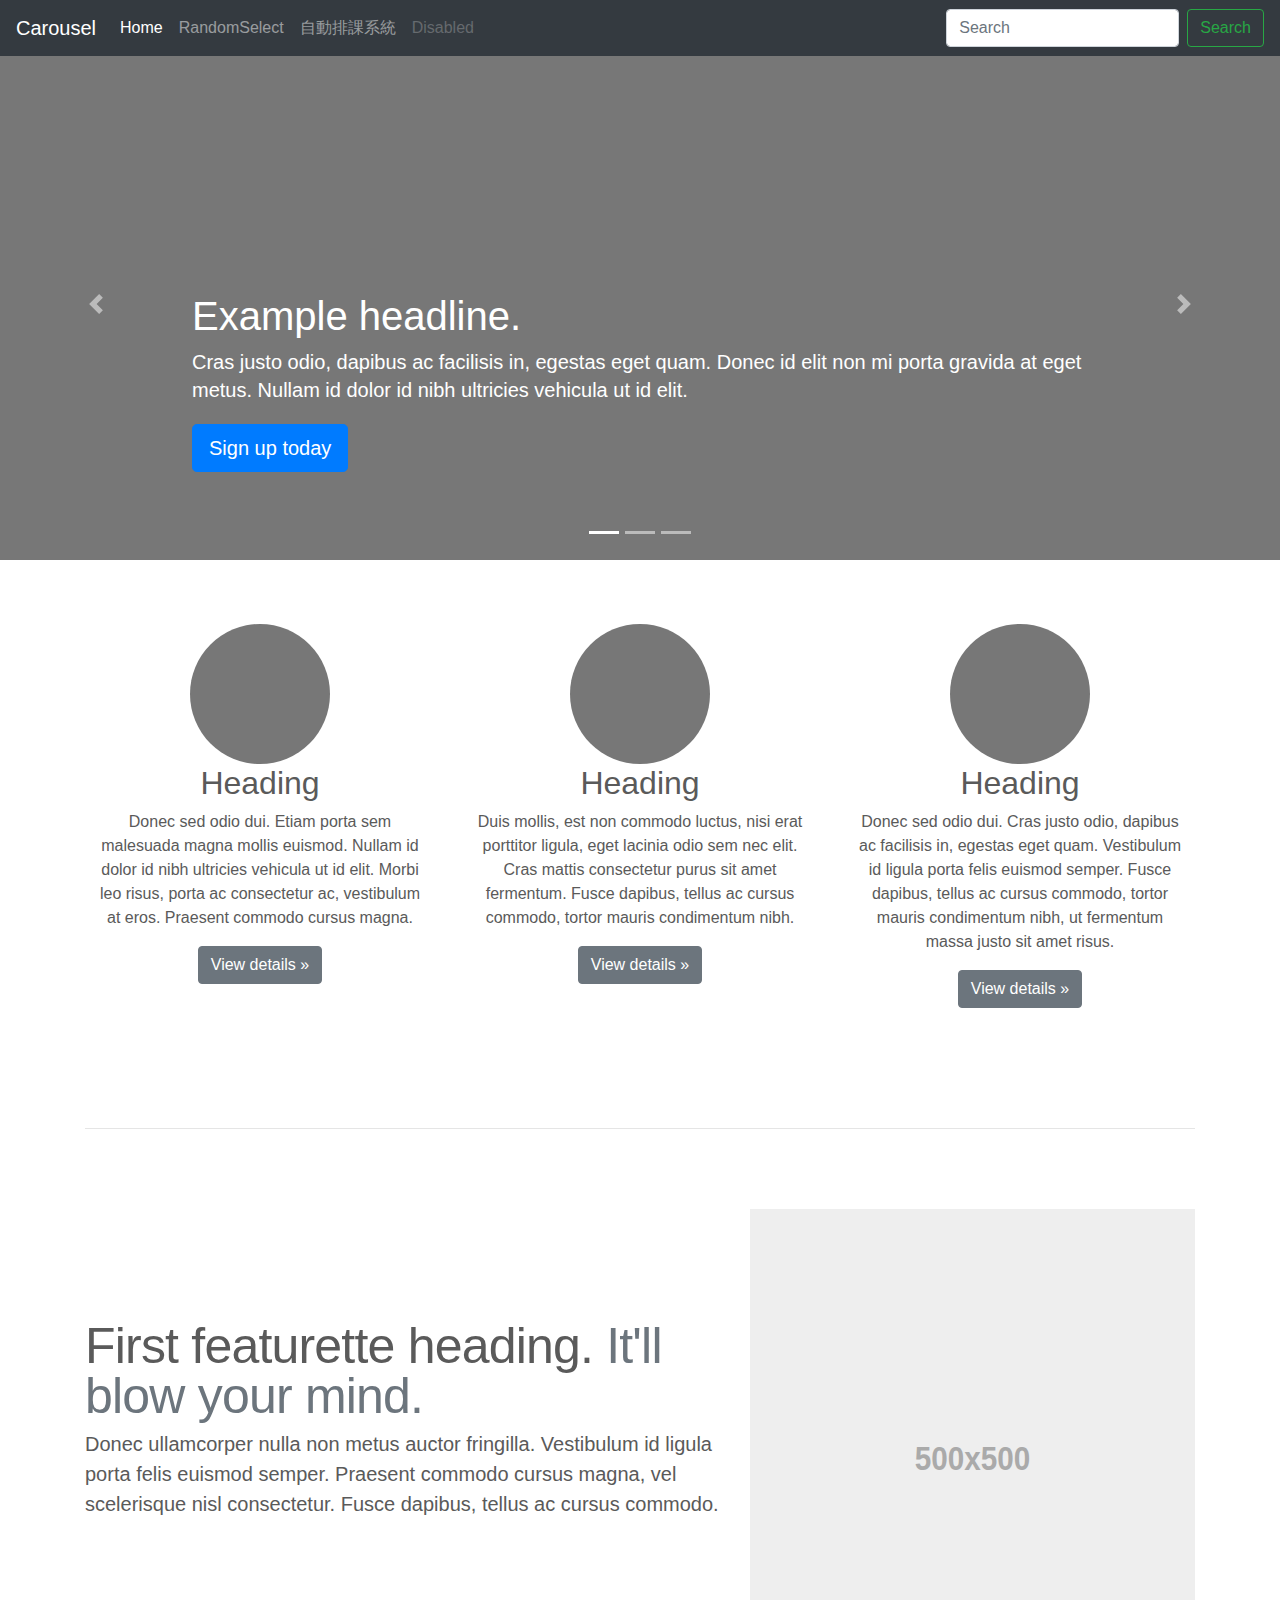
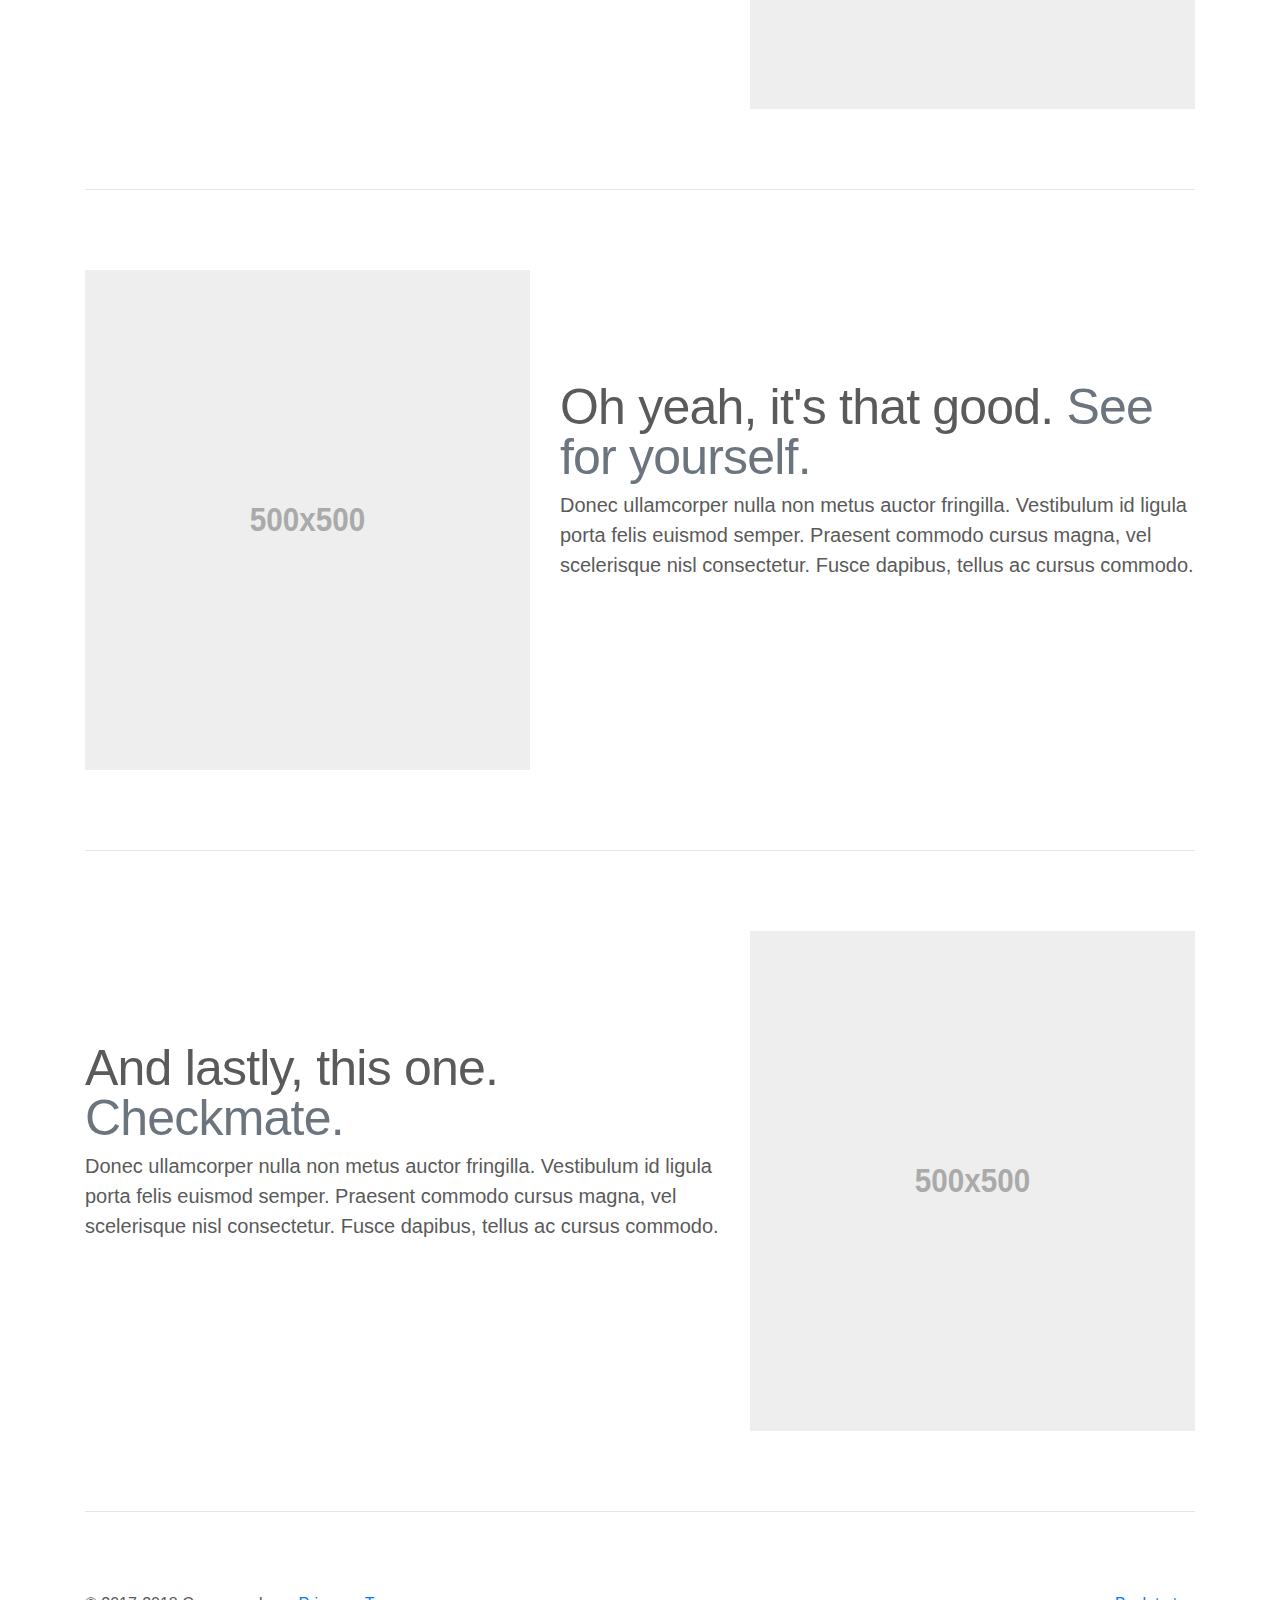
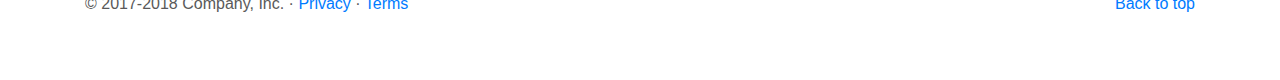
==== index.html @ 917a2b64 "First commit" ====
<!doctype html>
<html lang="en">
  <head>
    <meta charset="utf-8">
    <meta name="viewport" content="width=device-width, initial-scale=1, shrink-to-fit=no">
    <meta name="description" content="">
    <meta name="author" content="">
    <link rel="icon" href="favicon.ico">

    <title>Carousel Template for Bootstrap</title>

    <!-- Bootstrap core CSS -->
    <link href="dist/css/bootstrap.min.css" rel="stylesheet">

    <!-- Custom styles for this template -->
    <link href="carousel.css" rel="stylesheet">
  </head>
  <body>

    <header>
      <nav class="navbar navbar-expand-md navbar-dark fixed-top bg-dark">
        <a class="navbar-brand" href="#">Carousel</a>
        <button class="navbar-toggler" type="button" data-toggle="collapse" data-target="#navbarCollapse" aria-controls="navbarCollapse" aria-expanded="false" aria-label="Toggle navigation">
          <span class="navbar-toggler-icon"></span>
        </button>
        <div class="collapse navbar-collapse" id="navbarCollapse">
          <ul class="navbar-nav mr-auto">
            <li class="nav-item active">
              <a class="nav-link" href="#">Home <span class="sr-only">(current)</span></a>
            </li>
            <li class="nav-item">
              <a class="nav-link" href="RandomSelect.html">RandomSelect</a>
            </li>
            <li class="nav-item">
              <a class="nav-link" href="autoArrangeSystem.html">自動排課系統</a>
            </li>
            <li class="nav-item">
              <a class="nav-link disabled" href="#">Disabled</a>
            </li>
          </ul>
          <form class="form-inline mt-2 mt-md-0">
            <input class="form-control mr-sm-2" type="text" placeholder="Search" aria-label="Search">
            <button class="btn btn-outline-success my-2 my-sm-0" type="submit">Search</button>
          </form>
        </div>
      </nav>
    </header>

    <main role="main">

      <div id="myCarousel" class="carousel slide" data-ride="carousel">
        <ol class="carousel-indicators">
          <li data-target="#myCarousel" data-slide-to="0" class="active"></li>
          <li data-target="#myCarousel" data-slide-to="1"></li>
          <li data-target="#myCarousel" data-slide-to="2"></li>
        </ol>
        <div class="carousel-inner">
          <div class="carousel-item active">
            <img class="first-slide" src="[data-uri]" alt="First slide">
            <div class="container">
              <div class="carousel-caption text-left">
                <h1>Example headline.</h1>
                <p>Cras justo odio, dapibus ac facilisis in, egestas eget quam. Donec id elit non mi porta gravida at eget metus. Nullam id dolor id nibh ultricies vehicula ut id elit.</p>
                <p><a class="btn btn-lg btn-primary" href="#" role="button">Sign up today</a></p>
              </div>
            </div>
          </div>
          <div class="carousel-item">
            <img class="second-slide" src="[data-uri]" alt="Second slide">
            <div class="container">
              <div class="carousel-caption">
                <h1>Another example headline.</h1>
                <p>Cras justo odio, dapibus ac facilisis in, egestas eget quam. Donec id elit non mi porta gravida at eget metus. Nullam id dolor id nibh ultricies vehicula ut id elit.</p>
                <p><a class="btn btn-lg btn-primary" href="#" role="button">Learn more</a></p>
              </div>
            </div>
          </div>
          <div class="carousel-item">
            <img class="third-slide" src="[data-uri]" alt="Third slide">
            <div class="container">
              <div class="carousel-caption text-right">
                <h1>One more for good measure.</h1>
                <p>Cras justo odio, dapibus ac facilisis in, egestas eget quam. Donec id elit non mi porta gravida at eget metus. Nullam id dolor id nibh ultricies vehicula ut id elit.</p>
                <p><a class="btn btn-lg btn-primary" href="#" role="button">Browse gallery</a></p>
              </div>
            </div>
          </div>
        </div>
        <a class="carousel-control-prev" href="#myCarousel" role="button" data-slide="prev">
          <span class="carousel-control-prev-icon" aria-hidden="true"></span>
          <span class="sr-only">Previous</span>
        </a>
        <a class="carousel-control-next" href="#myCarousel" role="button" data-slide="next">
          <span class="carousel-control-next-icon" aria-hidden="true"></span>
          <span class="sr-only">Next</span>
        </a>
      </div>


      <!-- Marketing messaging and featurettes
      ================================================== -->
      <!-- Wrap the rest of the page in another container to center all the content. -->

      <div class="container marketing">

        <!-- Three columns of text below the carousel -->
        <div class="row">
          <div class="col-lg-4">
            <img class="rounded-circle" src="[data-uri]" alt="Generic placeholder image" width="140" height="140">
            <h2>Heading</h2>
            <p>Donec sed odio dui. Etiam porta sem malesuada magna mollis euismod. Nullam id dolor id nibh ultricies vehicula ut id elit. Morbi leo risus, porta ac consectetur ac, vestibulum at eros. Praesent commodo cursus magna.</p>
            <p><a class="btn btn-secondary" href="#" role="button">View details &raquo;</a></p>
          </div><!-- /.col-lg-4 -->
          <div class="col-lg-4">
            <img class="rounded-circle" src="[data-uri]" alt="Generic placeholder image" width="140" height="140">
            <h2>Heading</h2>
            <p>Duis mollis, est non commodo luctus, nisi erat porttitor ligula, eget lacinia odio sem nec elit. Cras mattis consectetur purus sit amet fermentum. Fusce dapibus, tellus ac cursus commodo, tortor mauris condimentum nibh.</p>
            <p><a class="btn btn-secondary" href="#" role="button">View details &raquo;</a></p>
          </div><!-- /.col-lg-4 -->
          <div class="col-lg-4">
            <img class="rounded-circle" src="[data-uri]" alt="Generic placeholder image" width="140" height="140">
            <h2>Heading</h2>
            <p>Donec sed odio dui. Cras justo odio, dapibus ac facilisis in, egestas eget quam. Vestibulum id ligula porta felis euismod semper. Fusce dapibus, tellus ac cursus commodo, tortor mauris condimentum nibh, ut fermentum massa justo sit amet risus.</p>
            <p><a class="btn btn-secondary" href="#" role="button">View details &raquo;</a></p>
          </div><!-- /.col-lg-4 -->
        </div><!-- /.row -->


        <!-- START THE FEATURETTES -->

        <hr class="featurette-divider">

        <div class="row featurette">
          <div class="col-md-7">
            <h2 class="featurette-heading">First featurette heading. <span class="text-muted">It'll blow your mind.</span></h2>
            <p class="lead">Donec ullamcorper nulla non metus auctor fringilla. Vestibulum id ligula porta felis euismod semper. Praesent commodo cursus magna, vel scelerisque nisl consectetur. Fusce dapibus, tellus ac cursus commodo.</p>
          </div>
          <div class="col-md-5">
            <img class="featurette-image img-fluid mx-auto" data-src="holder.js/500x500/auto" alt="Generic placeholder image">
          </div>
        </div>

        <hr class="featurette-divider">

        <div class="row featurette">
          <div class="col-md-7 order-md-2">
            <h2 class="featurette-heading">Oh yeah, it's that good. <span class="text-muted">See for yourself.</span></h2>
            <p class="lead">Donec ullamcorper nulla non metus auctor fringilla. Vestibulum id ligula porta felis euismod semper. Praesent commodo cursus magna, vel scelerisque nisl consectetur. Fusce dapibus, tellus ac cursus commodo.</p>
          </div>
          <div class="col-md-5 order-md-1">
            <img class="featurette-image img-fluid mx-auto" data-src="holder.js/500x500/auto" alt="Generic placeholder image">
          </div>
        </div>

        <hr class="featurette-divider">

        <div class="row featurette">
          <div class="col-md-7">
            <h2 class="featurette-heading">And lastly, this one. <span class="text-muted">Checkmate.</span></h2>
            <p class="lead">Donec ullamcorper nulla non metus auctor fringilla. Vestibulum id ligula porta felis euismod semper. Praesent commodo cursus magna, vel scelerisque nisl consectetur. Fusce dapibus, tellus ac cursus commodo.</p>
          </div>
          <div class="col-md-5">
            <img class="featurette-image img-fluid mx-auto" data-src="holder.js/500x500/auto" alt="Generic placeholder image">
          </div>
        </div>

        <hr class="featurette-divider">

        <!-- /END THE FEATURETTES -->

      </div><!-- /.container -->


      <!-- FOOTER -->
      <footer class="container">
        <p class="float-right"><a href="#">Back to top</a></p>
        <p>&copy; 2017-2018 Company, Inc. &middot; <a href="#">Privacy</a> &middot; <a href="#">Terms</a></p>
      </footer>
    </main>

    <!-- Bootstrap core JavaScript
    ================================================== -->
    <!-- Placed at the end of the document so the pages load faster -->
    <script src="https://code.jquery.com/jquery-3.3.1.slim.min.js" integrity="sha384-q8i/X+965DzO0rT7abK41JStQIAqVgRVzpbzo5smXKp4YfRvH+8abtTE1Pi6jizo" crossorigin="anonymous"></script>
    <script>window.jQuery || document.write('<script src="assets/js/vendor/jquery-slim.min.js"><\/script>')</script>
    <script src="assets/js/vendor/popper.min.js"></script>
    <script src="dist/js/bootstrap.min.js"></script>
    <!-- Just to make our placeholder images work. Don't actually copy the next line! -->
    <script src="assets/js/vendor/holder.min.js"></script>
  </body>
</html>
---- carousel.css ----
/* GLOBAL STYLES
-------------------------------------------------- */
/* Padding below the footer and lighter body text */

body {
  padding-top: 3rem;
  padding-bottom: 3rem;
  color: #5a5a5a;
}


/* CUSTOMIZE THE CAROUSEL
-------------------------------------------------- */

/* Carousel base class */
.carousel {
  margin-bottom: 4rem;
}
/* Since positioning the image, we need to help out the caption */
.carousel-caption {
  bottom: 3rem;
  z-index: 10;
}

/* Declare heights because of positioning of img element */
.carousel-item {
  height: 32rem;
  background-color: #777;
}
.carousel-item > img {
  position: absolute;
  top: 0;
  left: 0;
  min-width: 100%;
  height: 32rem;
}


/* MARKETING CONTENT
-------------------------------------------------- */

/* Center align the text within the three columns below the carousel */
.marketing .col-lg-4 {
  margin-bottom: 1.5rem;
  text-align: center;
}
.marketing h2 {
  font-weight: 400;
}
.marketing .col-lg-4 p {
  margin-right: .75rem;
  margin-left: .75rem;
}


/* Featurettes
------------------------- */

.featurette-divider {
  margin: 5rem 0; /* Space out the Bootstrap <hr> more */
}

/* Thin out the marketing headings */
.featurette-heading {
  font-weight: 300;
  line-height: 1;
  letter-spacing: -.05rem;
}


/* RESPONSIVE CSS
-------------------------------------------------- */

@media (min-width: 40em) {
  /* Bump up size of carousel content */
  .carousel-caption p {
    margin-bottom: 1.25rem;
    font-size: 1.25rem;
    line-height: 1.4;
  }

  .featurette-heading {
    font-size: 50px;
  }
}

@media (min-width: 62em) {
  .featurette-heading {
    margin-top: 7rem;
  }
}
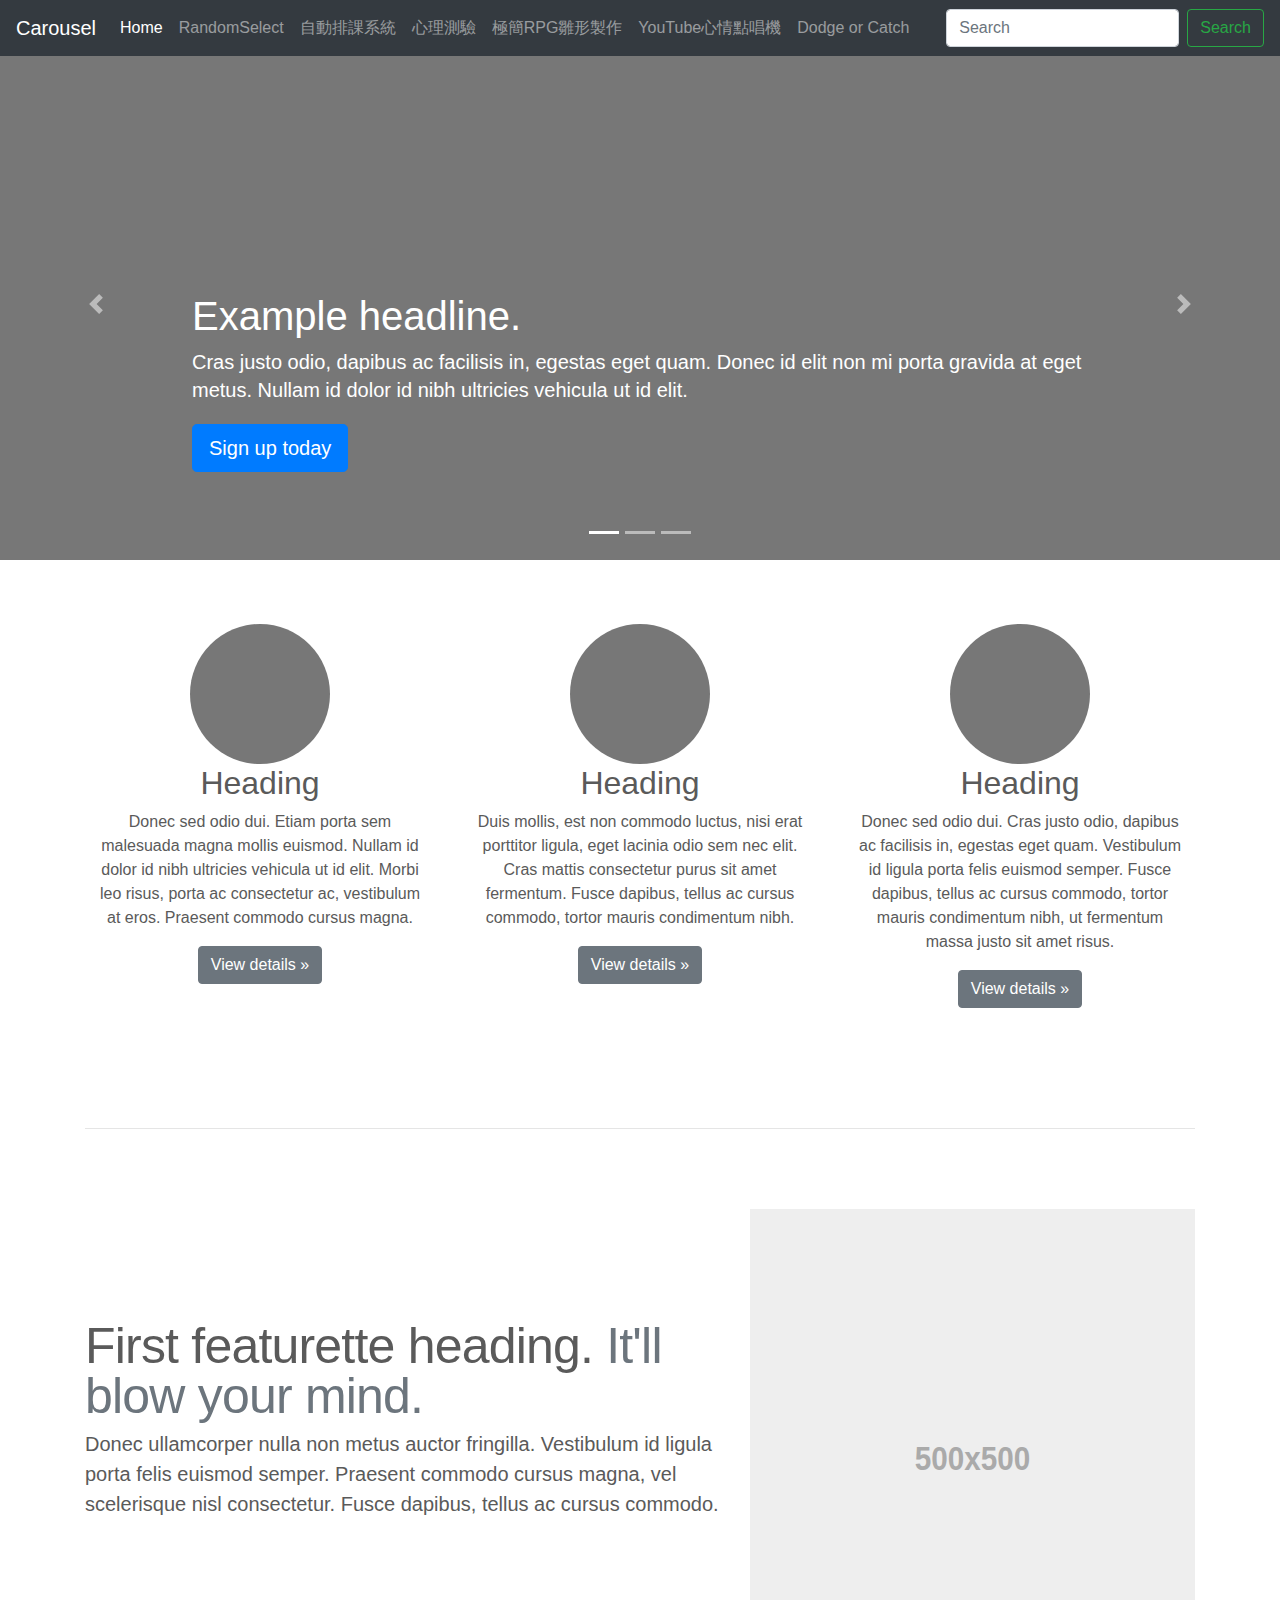
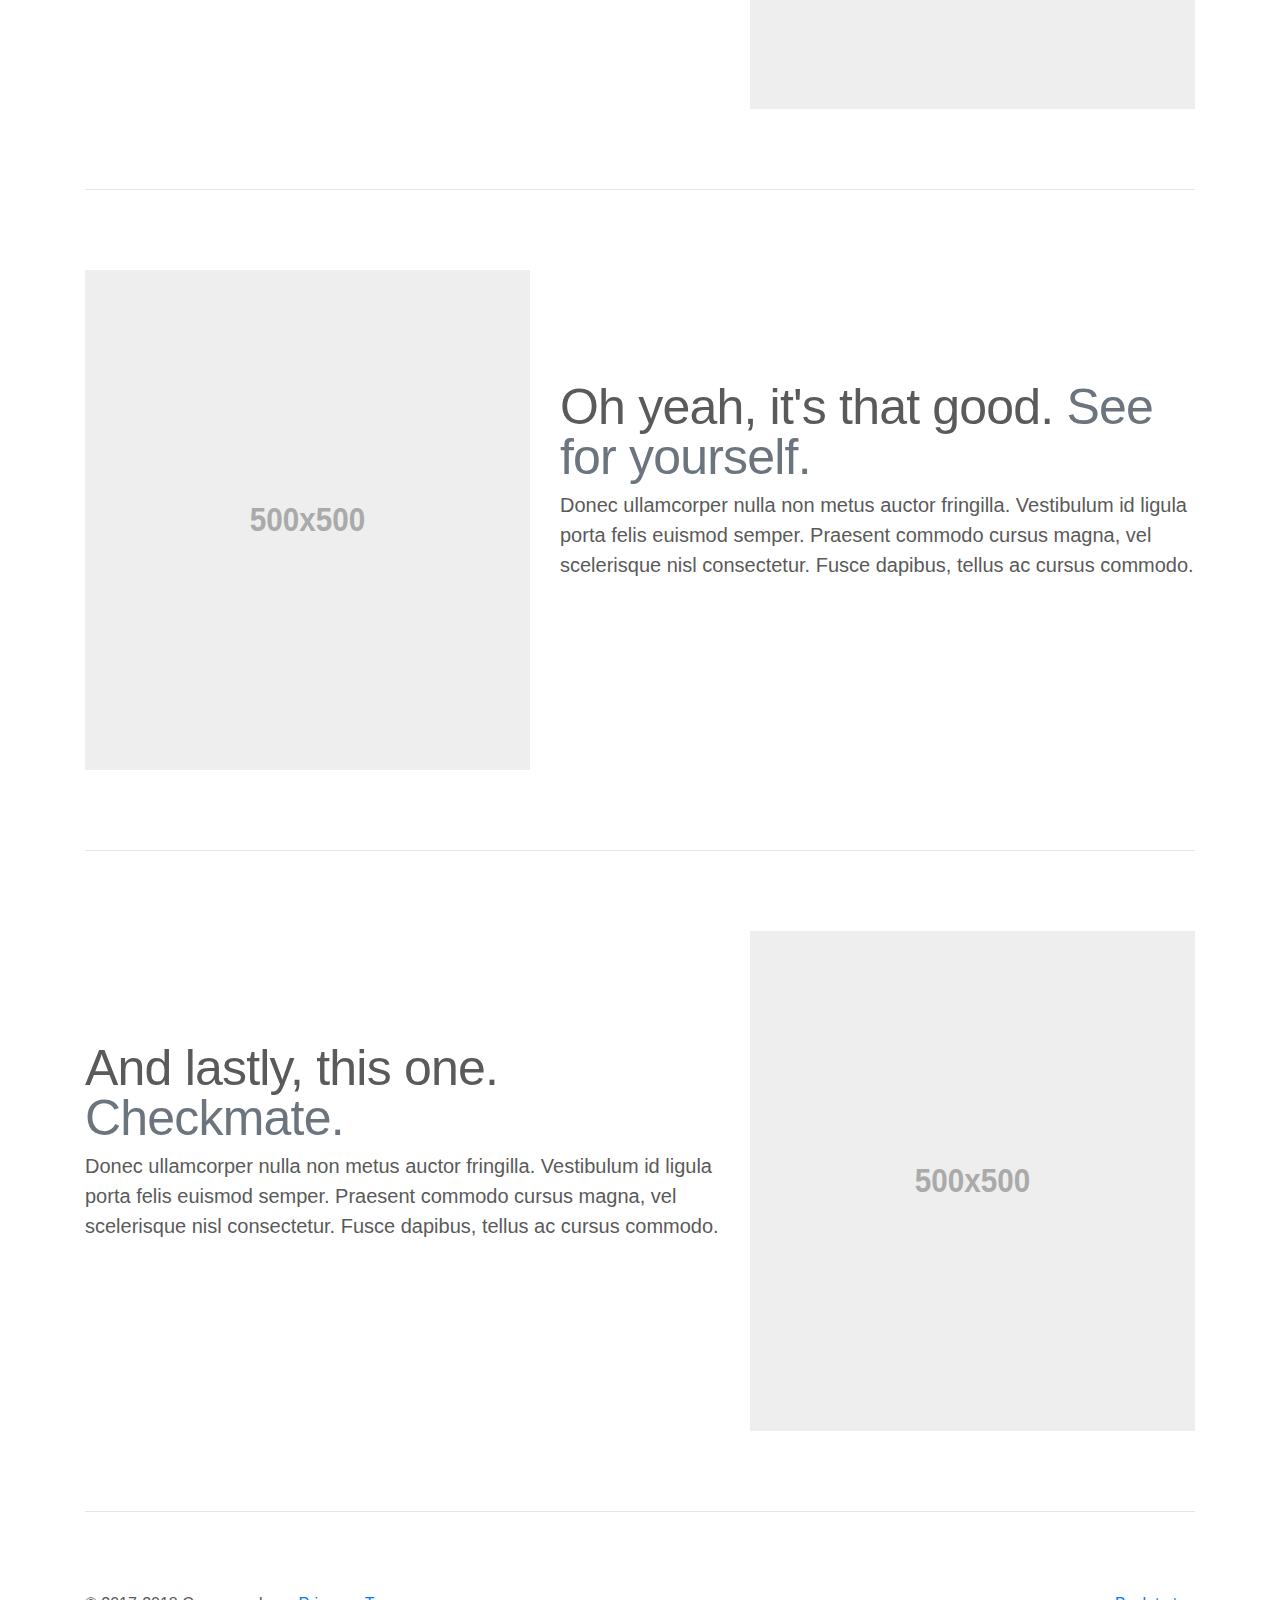
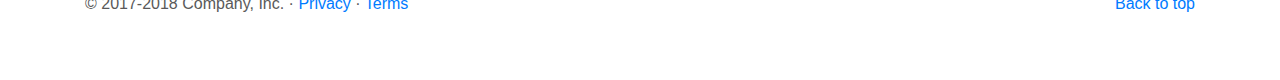
==== commit 65a0a2f7: "Second Commit" ====
--- a/index.html
+++ b/index.html
@@ -7,7 +7,7 @@
     <meta name="author" content="">
     <link rel="icon" href="favicon.ico">
 
-    <title>Carousel Template for Bootstrap</title>
+    <title>Main Page</title>
 
     <!-- Bootstrap core CSS -->
     <link href="dist/css/bootstrap.min.css" rel="stylesheet">
@@ -35,7 +35,16 @@
               <a class="nav-link" href="autoArrangeSystem.html">自動排課系統</a>
             </li>
             <li class="nav-item">
-              <a class="nav-link disabled" href="#">Disabled</a>
+              <a class="nav-link" href="psychologicalTest.html">心理測驗</a>
+            </li>
+            <li class="nav-item">
+              <a class="nav-link" href="simpleRPG.html">極簡RPG雛形製作</a>
+            </li>
+            <li class="nav-item">
+              <a class="nav-link" href="youtubePlaylist.html">YouTube心情點唱機</a>
+            </li>
+            <li class="nav-item">
+              <a class="nav-link" href="Dodge_or_Catch.html">Dodge or Catch</a>
             </li>
           </ul>
           <form class="form-inline mt-2 mt-md-0">
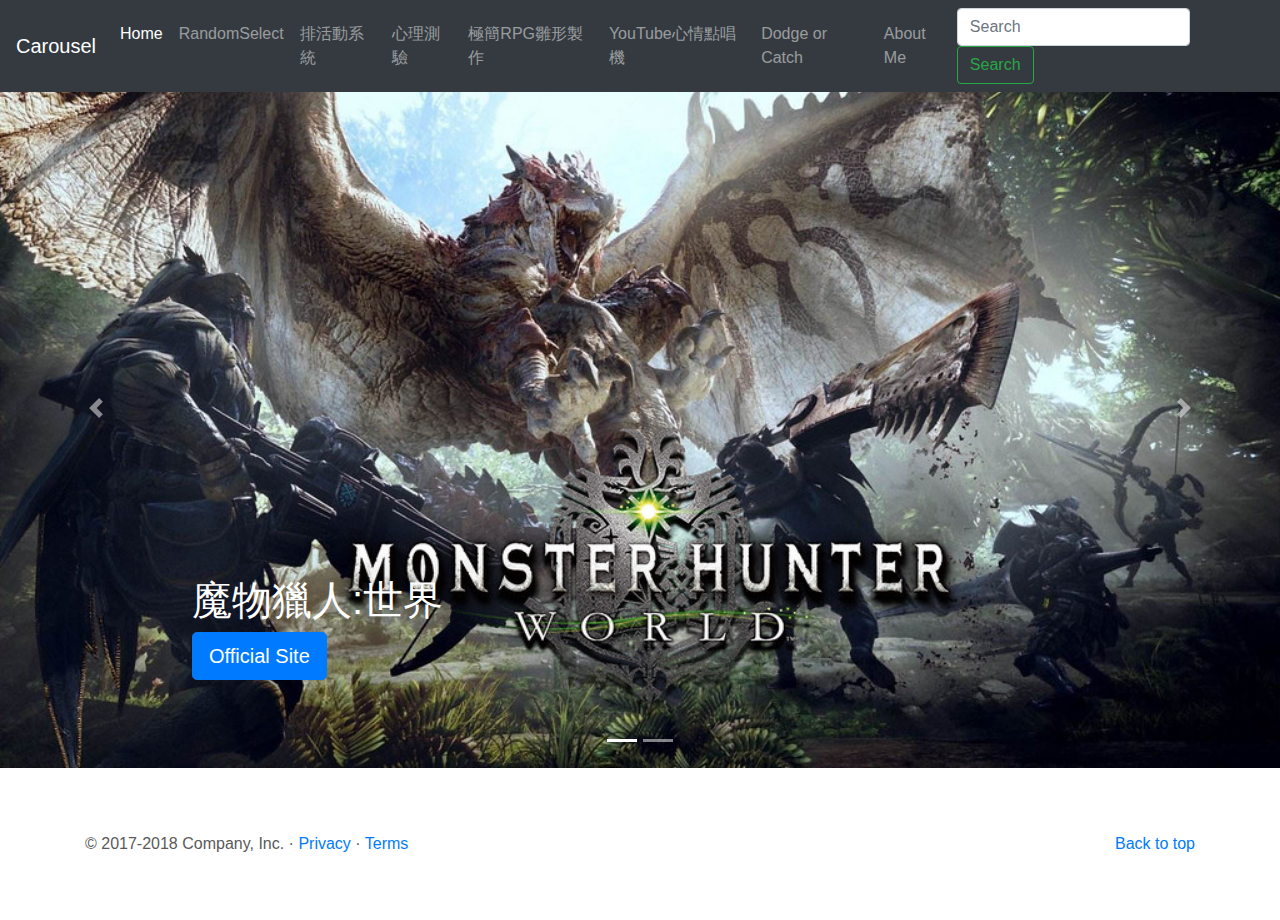
==== commit 0c053719: "Fourth commit" ====
--- a/index.html
+++ b/index.html
@@ -1,200 +1,127 @@
 <!doctype html>
 <html lang="en">
-  <head>
-    <meta charset="utf-8">
-    <meta name="viewport" content="width=device-width, initial-scale=1, shrink-to-fit=no">
-    <meta name="description" content="">
-    <meta name="author" content="">
-    <link rel="icon" href="favicon.ico">
 
-    <title>Main Page</title>
+<head>
+  <meta charset="utf-8">
+  <meta name="viewport" content="width=device-width, initial-scale=1, shrink-to-fit=no">
+  <meta name="description" content="">
+  <meta name="author" content="">
+  <link rel="icon" href="favicon.ico">
 
-    <!-- Bootstrap core CSS -->
-    <link href="dist/css/bootstrap.min.css" rel="stylesheet">
+  <title>Main Page</title>
 
-    <!-- Custom styles for this template -->
-    <link href="carousel.css" rel="stylesheet">
-  </head>
-  <body>
+  <!-- Bootstrap core CSS -->
+  <link href="dist/css/bootstrap.min.css" rel="stylesheet">
 
-    <header>
-      <nav class="navbar navbar-expand-md navbar-dark fixed-top bg-dark">
-        <a class="navbar-brand" href="#">Carousel</a>
-        <button class="navbar-toggler" type="button" data-toggle="collapse" data-target="#navbarCollapse" aria-controls="navbarCollapse" aria-expanded="false" aria-label="Toggle navigation">
-          <span class="navbar-toggler-icon"></span>
-        </button>
-        <div class="collapse navbar-collapse" id="navbarCollapse">
-          <ul class="navbar-nav mr-auto">
-            <li class="nav-item active">
-              <a class="nav-link" href="#">Home <span class="sr-only">(current)</span></a>
-            </li>
-            <li class="nav-item">
-              <a class="nav-link" href="RandomSelect.html">RandomSelect</a>
-            </li>
-            <li class="nav-item">
-              <a class="nav-link" href="autoArrangeSystem.html">自動排課系統</a>
-            </li>
-            <li class="nav-item">
-              <a class="nav-link" href="psychologicalTest.html">心理測驗</a>
-            </li>
-            <li class="nav-item">
-              <a class="nav-link" href="simpleRPG.html">極簡RPG雛形製作</a>
-            </li>
-            <li class="nav-item">
-              <a class="nav-link" href="youtubePlaylist.html">YouTube心情點唱機</a>
-            </li>
-            <li class="nav-item">
-              <a class="nav-link" href="Dodge_or_Catch.html">Dodge or Catch</a>
-            </li>
-          </ul>
-          <form class="form-inline mt-2 mt-md-0">
-            <input class="form-control mr-sm-2" type="text" placeholder="Search" aria-label="Search">
-            <button class="btn btn-outline-success my-2 my-sm-0" type="submit">Search</button>
-          </form>
-        </div>
-      </nav>
-    </header>
+  <!-- Custom styles for this template -->
+  <link href="carousel.css" rel="stylesheet">
+</head>
 
-    <main role="main">
+<body>
 
-      <div id="myCarousel" class="carousel slide" data-ride="carousel">
-        <ol class="carousel-indicators">
-          <li data-target="#myCarousel" data-slide-to="0" class="active"></li>
-          <li data-target="#myCarousel" data-slide-to="1"></li>
-          <li data-target="#myCarousel" data-slide-to="2"></li>
-        </ol>
-        <div class="carousel-inner">
-          <div class="carousel-item active">
-            <img class="first-slide" src="[data-uri]" alt="First slide">
-            <div class="container">
-              <div class="carousel-caption text-left">
-                <h1>Example headline.</h1>
-                <p>Cras justo odio, dapibus ac facilisis in, egestas eget quam. Donec id elit non mi porta gravida at eget metus. Nullam id dolor id nibh ultricies vehicula ut id elit.</p>
-                <p><a class="btn btn-lg btn-primary" href="#" role="button">Sign up today</a></p>
-              </div>
-            </div>
-          </div>
-          <div class="carousel-item">
-            <img class="second-slide" src="[data-uri]" alt="Second slide">
-            <div class="container">
-              <div class="carousel-caption">
-                <h1>Another example headline.</h1>
-                <p>Cras justo odio, dapibus ac facilisis in, egestas eget quam. Donec id elit non mi porta gravida at eget metus. Nullam id dolor id nibh ultricies vehicula ut id elit.</p>
-                <p><a class="btn btn-lg btn-primary" href="#" role="button">Learn more</a></p>
-              </div>
-            </div>
-          </div>
-          <div class="carousel-item">
-            <img class="third-slide" src="[data-uri]" alt="Third slide">
-            <div class="container">
-              <div class="carousel-caption text-right">
-                <h1>One more for good measure.</h1>
-                <p>Cras justo odio, dapibus ac facilisis in, egestas eget quam. Donec id elit non mi porta gravida at eget metus. Nullam id dolor id nibh ultricies vehicula ut id elit.</p>
-                <p><a class="btn btn-lg btn-primary" href="#" role="button">Browse gallery</a></p>
-              </div>
+  <header>
+    <nav class="navbar navbar-expand-md navbar-dark fixed-top bg-dark">
+      <a class="navbar-brand" href="#">Carousel</a>
+      <button class="navbar-toggler" type="button" data-toggle="collapse" data-target="#navbarCollapse"
+        aria-controls="navbarCollapse" aria-expanded="false" aria-label="Toggle navigation">
+        <span class="navbar-toggler-icon"></span>
+      </button>
+      <div class="collapse navbar-collapse" id="navbarCollapse">
+        <ul class="navbar-nav mr-auto">
+          <li class="nav-item active">
+            <a class="nav-link" href="#">Home <span class="sr-only">(current)</span></a>
+          </li>
+          <li class="nav-item">
+            <a class="nav-link" href="RandomSelect.html">RandomSelect</a>
+          </li>
+          <li class="nav-item">
+            <a class="nav-link" href="autoArrangeSystem.html">排活動系統</a>
+          </li>
+          <li class="nav-item">
+            <a class="nav-link" href="psychologicalTest.html">心理測驗</a>
+          </li>
+          <li class="nav-item">
+            <a class="nav-link" href="simpleRPG.html">極簡RPG雛形製作</a>
+          </li>
+          <li class="nav-item">
+            <a class="nav-link" href="youtubePlaylist.html">YouTube心情點唱機</a>
+          </li>
+          <li class="nav-item">
+            <a class="nav-link" href="Dodge_or_Catch.html">Dodge or Catch</a>
+          </li>
+          <li class="nav-item">
+            <a class="nav-link" href="about_me.html">About Me</a>
+          </li>
+        </ul>
+        <form class="form-inline mt-2 mt-md-0">
+          <input class="form-control mr-sm-2" type="text" placeholder="Search" aria-label="Search">
+          <button class="btn btn-outline-success my-2 my-sm-0" type="submit">Search</button>
+        </form>
+      </div>
+    </nav>
+  </header>
+
+  <main role="main">
+
+    <div id="myCarousel" class="carousel slide" data-ride="carousel">
+      <ol class="carousel-indicators">
+        <li data-target="#myCarousel" data-slide-to="0" class="active"></li>
+        <li data-target="#myCarousel" data-slide-to="1"></li>
+      </ol>
+      <div class="carousel-inner">
+        <div class="carousel-item active">
+          <img class="first-slide"
+            src="mainPage_pic/slide1.jpg" alt="First slide">
+          <div class="container">
+            <div class="carousel-caption text-left">
+              <h1>魔物獵人:世界</h1>
+              <p><a class="btn btn-lg btn-primary" href="http://www.monsterhunterworld.com/hk/" role="button">Official Site</a></p>
             </div>
           </div>
         </div>
-        <a class="carousel-control-prev" href="#myCarousel" role="button" data-slide="prev">
-          <span class="carousel-control-prev-icon" aria-hidden="true"></span>
-          <span class="sr-only">Previous</span>
-        </a>
-        <a class="carousel-control-next" href="#myCarousel" role="button" data-slide="next">
-          <span class="carousel-control-next-icon" aria-hidden="true"></span>
-          <span class="sr-only">Next</span>
-        </a>
+        <div class="carousel-item">
+          <img class="second-slide"
+            src="mainPage_pic/slide2.jpg" alt="Second slide">
+          <div class="container">
+            <div class="carousel-caption">
+              <h1>魔物獵人世界: Iceborne</h1>
+              <p><a class="btn btn-lg btn-primary" href="https://www.monsterhunter.com/world-iceborne/" role="button">Learn more</a></p>
+            </div>
+          </div>
+        </div>
+        
       </div>
+      <a class="carousel-control-prev" href="#myCarousel" role="button" data-slide="prev">
+        <span class="carousel-control-prev-icon" aria-hidden="true"></span>
+        <span class="sr-only">Previous</span>
+      </a>
+      <a class="carousel-control-next" href="#myCarousel" role="button" data-slide="next">
+        <span class="carousel-control-next-icon" aria-hidden="true"></span>
+        <span class="sr-only">Next</span>
+      </a>
+    </div>
 
 
-      <!-- Marketing messaging and featurettes
-      ================================================== -->
-      <!-- Wrap the rest of the page in another container to center all the content. -->
+    
 
-      <div class="container marketing">
+    <!-- FOOTER -->
+    <footer class="container">
+      <p class="float-right"><a href="#">Back to top</a></p>
+      <p>&copy; 2017-2018 Company, Inc. &middot; <a href="#">Privacy</a> &middot; <a href="#">Terms</a></p>
+    </footer>
+  </main>
 
-        <!-- Three columns of text below the carousel -->
-        <div class="row">
-          <div class="col-lg-4">
-            <img class="rounded-circle" src="[data-uri]" alt="Generic placeholder image" width="140" height="140">
-            <h2>Heading</h2>
-            <p>Donec sed odio dui. Etiam porta sem malesuada magna mollis euismod. Nullam id dolor id nibh ultricies vehicula ut id elit. Morbi leo risus, porta ac consectetur ac, vestibulum at eros. Praesent commodo cursus magna.</p>
-            <p><a class="btn btn-secondary" href="#" role="button">View details &raquo;</a></p>
-          </div><!-- /.col-lg-4 -->
-          <div class="col-lg-4">
-            <img class="rounded-circle" src="[data-uri]" alt="Generic placeholder image" width="140" height="140">
-            <h2>Heading</h2>
-            <p>Duis mollis, est non commodo luctus, nisi erat porttitor ligula, eget lacinia odio sem nec elit. Cras mattis consectetur purus sit amet fermentum. Fusce dapibus, tellus ac cursus commodo, tortor mauris condimentum nibh.</p>
-            <p><a class="btn btn-secondary" href="#" role="button">View details &raquo;</a></p>
-          </div><!-- /.col-lg-4 -->
-          <div class="col-lg-4">
-            <img class="rounded-circle" src="[data-uri]" alt="Generic placeholder image" width="140" height="140">
-            <h2>Heading</h2>
-            <p>Donec sed odio dui. Cras justo odio, dapibus ac facilisis in, egestas eget quam. Vestibulum id ligula porta felis euismod semper. Fusce dapibus, tellus ac cursus commodo, tortor mauris condimentum nibh, ut fermentum massa justo sit amet risus.</p>
-            <p><a class="btn btn-secondary" href="#" role="button">View details &raquo;</a></p>
-          </div><!-- /.col-lg-4 -->
-        </div><!-- /.row -->
+  <!-- Bootstrap core JavaScript
+    ================================================== -->
+  <!-- Placed at the end of the document so the pages load faster -->
+  <script src="https://code.jquery.com/jquery-3.3.1.slim.min.js"
+    integrity="sha384-q8i/X+965DzO0rT7abK41JStQIAqVgRVzpbzo5smXKp4YfRvH+8abtTE1Pi6jizo"
+    crossorigin="anonymous"></script>
+  <script>window.jQuery || document.write('<script src="assets/js/vendor/jquery-slim.min.js"><\/script>')</script>
+  <script src="assets/js/vendor/popper.min.js"></script>
+  <script src="dist/js/bootstrap.min.js"></script>
+  <!-- Just to make our placeholder images work. Don't actually copy the next line! -->
+  <script src="assets/js/vendor/holder.min.js"></script>
+</body>
 
-
-        <!-- START THE FEATURETTES -->
-
-        <hr class="featurette-divider">
-
-        <div class="row featurette">
-          <div class="col-md-7">
-            <h2 class="featurette-heading">First featurette heading. <span class="text-muted">It'll blow your mind.</span></h2>
-            <p class="lead">Donec ullamcorper nulla non metus auctor fringilla. Vestibulum id ligula porta felis euismod semper. Praesent commodo cursus magna, vel scelerisque nisl consectetur. Fusce dapibus, tellus ac cursus commodo.</p>
-          </div>
-          <div class="col-md-5">
-            <img class="featurette-image img-fluid mx-auto" data-src="holder.js/500x500/auto" alt="Generic placeholder image">
-          </div>
-        </div>
-
-        <hr class="featurette-divider">
-
-        <div class="row featurette">
-          <div class="col-md-7 order-md-2">
-            <h2 class="featurette-heading">Oh yeah, it's that good. <span class="text-muted">See for yourself.</span></h2>
-            <p class="lead">Donec ullamcorper nulla non metus auctor fringilla. Vestibulum id ligula porta felis euismod semper. Praesent commodo cursus magna, vel scelerisque nisl consectetur. Fusce dapibus, tellus ac cursus commodo.</p>
-          </div>
-          <div class="col-md-5 order-md-1">
-            <img class="featurette-image img-fluid mx-auto" data-src="holder.js/500x500/auto" alt="Generic placeholder image">
-          </div>
-        </div>
-
-        <hr class="featurette-divider">
-
-        <div class="row featurette">
-          <div class="col-md-7">
-            <h2 class="featurette-heading">And lastly, this one. <span class="text-muted">Checkmate.</span></h2>
-            <p class="lead">Donec ullamcorper nulla non metus auctor fringilla. Vestibulum id ligula porta felis euismod semper. Praesent commodo cursus magna, vel scelerisque nisl consectetur. Fusce dapibus, tellus ac cursus commodo.</p>
-          </div>
-          <div class="col-md-5">
-            <img class="featurette-image img-fluid mx-auto" data-src="holder.js/500x500/auto" alt="Generic placeholder image">
-          </div>
-        </div>
-
-        <hr class="featurette-divider">
-
-        <!-- /END THE FEATURETTES -->
-
-      </div><!-- /.container -->
-
-
-      <!-- FOOTER -->
-      <footer class="container">
-        <p class="float-right"><a href="#">Back to top</a></p>
-        <p>&copy; 2017-2018 Company, Inc. &middot; <a href="#">Privacy</a> &middot; <a href="#">Terms</a></p>
-      </footer>
-    </main>
-
-    <!-- Bootstrap core JavaScript
-    ================================================== -->
-    <!-- Placed at the end of the document so the pages load faster -->
-    <script src="https://code.jquery.com/jquery-3.3.1.slim.min.js" integrity="sha384-q8i/X+965DzO0rT7abK41JStQIAqVgRVzpbzo5smXKp4YfRvH+8abtTE1Pi6jizo" crossorigin="anonymous"></script>
-    <script>window.jQuery || document.write('<script src="assets/js/vendor/jquery-slim.min.js"><\/script>')</script>
-    <script src="assets/js/vendor/popper.min.js"></script>
-    <script src="dist/js/bootstrap.min.js"></script>
-    <!-- Just to make our placeholder images work. Don't actually copy the next line! -->
-    <script src="assets/js/vendor/holder.min.js"></script>
-  </body>
-</html>
+</html>--- a/carousel.css
+++ b/carousel.css
@@ -24,15 +24,16 @@
 
 /* Declare heights because of positioning of img element */
 .carousel-item {
-  height: 32rem;
-  background-color: #777;
+  height: 45rem;
+  background-color: rgb(255, 255, 255);
 }
-.carousel-item > img {
-  position: absolute;
+.carousel-item > img {  
   top: 0;
   left: 0;
   min-width: 100%;
-  height: 32rem;
+  height: 45rem;
+  margin: auto;
+  display: block;
 }
 
 
